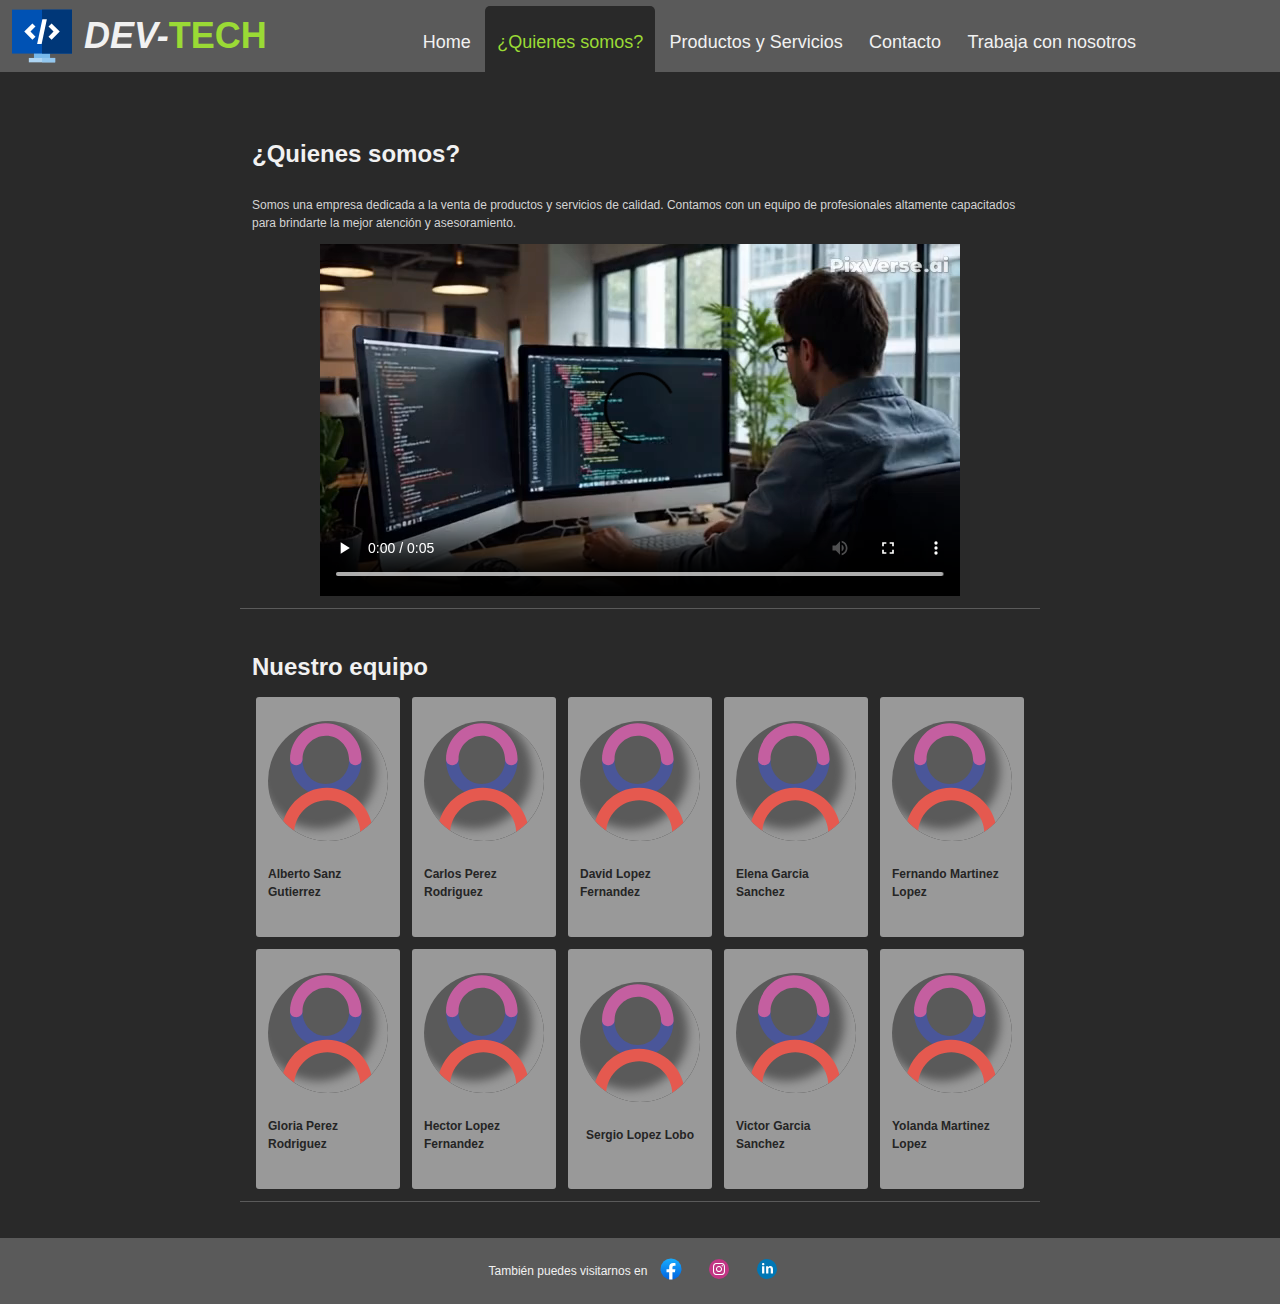
==== pages/about.html @ 68e8f536 "First commit" ====
<!DOCTYPE html>
<html>

<head>
	<title>Home</title>
	<link rel="stylesheet" type="text/css" href="../src/css/about.css" />
</head>

<body>
	<header>
		<div class="logo-container">
			<img class="logo" src="../src/img/logo.svg" alt="Logo" />
			<h1>DEV-<span>TECH</span></h1>
		</div>
		<nav>
			<ul>
				<li><a href="../index.html">Home</a></li>
				<li><a href="./about.html" active>¿Quienes somos?</a></li>
				<li><a href="./products.html">Productos y Servicios</a></li>
				<li><a href="./contact.html">Contacto</a></li>
				<li><a href="./work.html">Trabaja con nosotros</a></li>
			</ul>
		</nav>
	</header>
	<main>
		<div class="main-container">
			<article>
				<h1>¿Quienes somos?</h1>
				<p>
					Somos una empresa dedicada a la venta de productos y servicios de
					calidad. Contamos con un equipo de profesionales altamente
					capacitados para brindarte la mejor atención y asesoramiento.
				</p>
				<video src="../src/video/vid1.mp4" controls></video>
			</article>
			<article>
				<h1>Nuestro equipo</h1>
				<div class="image-colection">
					<div class="image-container">
						<img src="../src/img/about/user.svg" alt="Equipo" />
						<p>Alberto Sanz Gutierrez</p>
					</div>
					<div class="image-container">
						<img src="../src/img/about/user.svg" alt="Equipo" />
						<p>Carlos Perez Rodriguez</p>
					</div>
					<div class="image-container">
						<img src="../src/img/about/user.svg" alt="Equipo" />
						<p>David Lopez Fernandez</p>
					</div>
					<div class="image-container">
						<img src="../src/img/about/user.svg" alt="Equipo" />
						<p>Elena Garcia Sanchez</p>
					</div>
					<div class="image-container">
						<img src="../src/img/about/user.svg" alt="Equipo" />
						<p>Fernando Martinez Lopez</p>
					</div>
					<div class="image-container">
						<img src="../src/img/about/user.svg" alt="Equipo" />
						<p>Gloria Perez Rodriguez</p>
					</div>
					<div class="image-container">
						<img src="../src/img/about/user.svg" alt="Equipo" />
						<p>Hector Lopez Fernandez</p>
					</div>
					<div class="image-container">
						<img src="../src/img/about/user.svg" alt="Equipo" />
						<p>Sergio Lopez Lobo</p>
					</div>
					<div class="image-container">
						<img src="../src/img/about/user.svg" alt="Equipo" />
						<p>Victor Garcia Sanchez</p>
					</div>
					<div class="image-container">
						<img src="../src/img/about/user.svg" alt="Equipo" />
						<p>Yolanda Martinez Lopez</p>
					</div>
				</div>
			</article>
		</div>
	</main>
	<footer>
		<p>También puedes visitarnos en</p>
		<ul>
			<li>
				<a href="#" target="_blank"><img src="../src/img/facebook.svg" alt="Facebook" /></a>
			</li>
			<li>
				<a href="#" target="_blank"><img src="../src/img/instagram.svg" alt="Instagram" /></a>
			</li>
			<li>
				<a href="#" target="_blank"><img src="../src/img/linkedin.svg" alt="Linkedin" /></a>
			</li>
		</ul>
	</footer>
</body>

</html>
---- src/css/about.css ----
@import url('./main.css');

.main-container {
    margin: 2rem auto;
    display: flex;
    flex-direction: column;
    justify-content: center;
    align-items: center;
    gap: 1rem;
    padding: 1rem;
    width: 100%;
    height: 100%;
    max-width: 800px;
    &>article {
        display: flex;
        flex-direction: column;
        justify-content: start;
        align-items:flex-start;
        border-bottom: 1px solid var(--color-secondary);
        padding: 1rem;

        &>h1 {
            font-size: 2rem;
            font-weight: 700;
            color: var(--color-text-primary);
            margin-bottom: 1rem;
        }
        &>p {
            font-size: 1rem;
            font-weight: 400;
            color: var(--color-text-secondary);
            margin-bottom: 1rem;
        }
        
        &>video {
            align-self: center;
        }

        &>.image-colection {
            display: flex;
            flex-direction: row;
            justify-content: center;
            align-items: center;
            gap: 1rem;
            flex-wrap: wrap;
            .image-container {
                display: flex;
                flex-direction: column;
                justify-content: center;
                align-items: center;
                gap: 1rem;
                background-color: var(--color-tertiary);
                border-radius: 3px;
                padding: 1rem;
                height: 18rem;
                width: 10rem;

                img {
                    aspect-ratio: 1/1;
                    width: 100%;
                    background-color: var(--color-secondary);
                    box-shadow: inset -10px -10px 10px 2px var(--color-tertiary);
                    border-radius: 50%;
                }
                p {
                    justify-self: end;
                    font-size: 1rem;
                    font-weight: 900;
                    color: var(--color-text-tertiary);
                }
            }
        }
    }
}
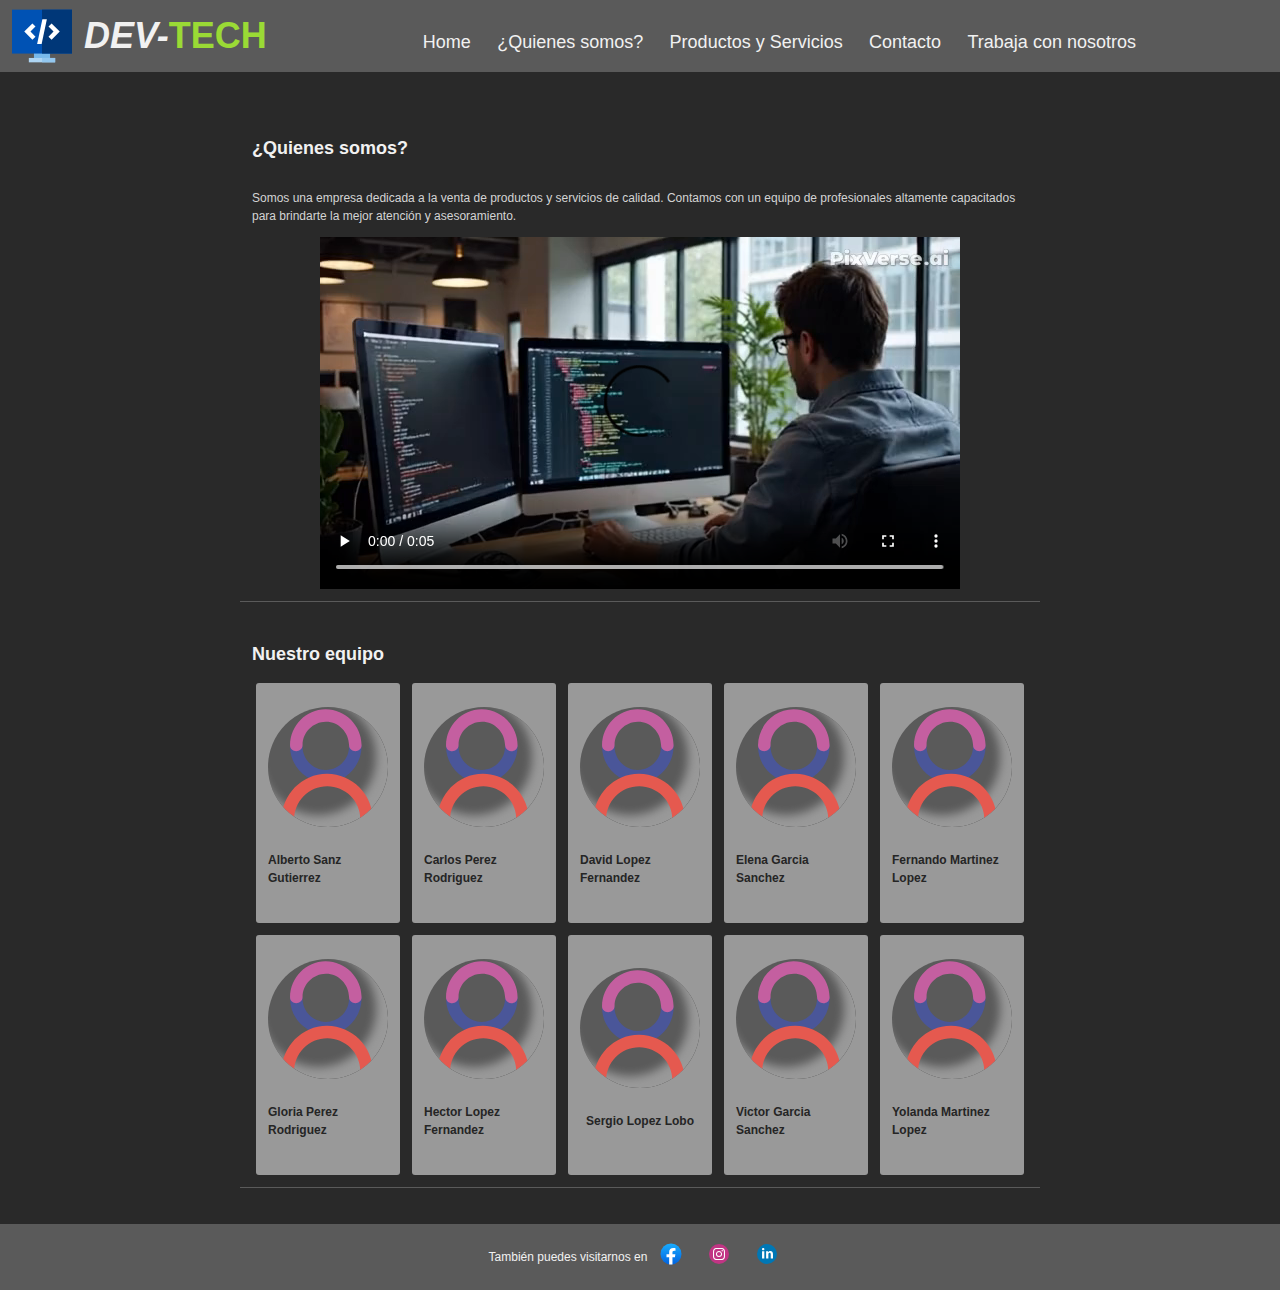
==== commit 766bf683: "fix: pass W3.org validator" ====
--- a/pages/about.html
+++ b/pages/about.html
@@ -1,21 +1,22 @@
 <!DOCTYPE html>
-<html>
+<html lang="es">
 
 <head>
+	<meta charset="UTF-8" >
 	<title>Home</title>
-	<link rel="stylesheet" type="text/css" href="../src/css/about.css" />
+	<link rel="stylesheet" type="text/css" href="../src/css/about.css" >
 </head>
 
 <body>
 	<header>
 		<div class="logo-container">
-			<img class="logo" src="../src/img/logo.svg" alt="Logo" />
+			<img class="logo" src="../src/img/logo.svg" alt="Logo" >
 			<h1>DEV-<span>TECH</span></h1>
 		</div>
 		<nav>
 			<ul>
 				<li><a href="../index.html">Home</a></li>
-				<li><a href="./about.html" active>¿Quienes somos?</a></li>
+				<li><a href="./about.html" class="active">¿Quienes somos?</a></li>
 				<li><a href="./products.html">Productos y Servicios</a></li>
 				<li><a href="./contact.html">Contacto</a></li>
 				<li><a href="./work.html">Trabaja con nosotros</a></li>
@@ -25,7 +26,7 @@
 	<main>
 		<div class="main-container">
 			<article>
-				<h1>¿Quienes somos?</h1>
+				<h2>¿Quienes somos?</h2>
 				<p>
 					Somos una empresa dedicada a la venta de productos y servicios de
 					calidad. Contamos con un equipo de profesionales altamente
@@ -34,46 +35,46 @@
 				<video src="../src/video/vid1.mp4" controls></video>
 			</article>
 			<article>
-				<h1>Nuestro equipo</h1>
+				<h2>Nuestro equipo</h2>
 				<div class="image-colection">
 					<div class="image-container">
-						<img src="../src/img/about/user.svg" alt="Equipo" />
+						<img src="../src/img/about/user.svg" alt="Equipo" >
 						<p>Alberto Sanz Gutierrez</p>
 					</div>
 					<div class="image-container">
-						<img src="../src/img/about/user.svg" alt="Equipo" />
+						<img src="../src/img/about/user.svg" alt="Equipo" >
 						<p>Carlos Perez Rodriguez</p>
 					</div>
 					<div class="image-container">
-						<img src="../src/img/about/user.svg" alt="Equipo" />
+						<img src="../src/img/about/user.svg" alt="Equipo" >
 						<p>David Lopez Fernandez</p>
 					</div>
 					<div class="image-container">
-						<img src="../src/img/about/user.svg" alt="Equipo" />
+						<img src="../src/img/about/user.svg" alt="Equipo" >
 						<p>Elena Garcia Sanchez</p>
 					</div>
 					<div class="image-container">
-						<img src="../src/img/about/user.svg" alt="Equipo" />
+						<img src="../src/img/about/user.svg" alt="Equipo" >
 						<p>Fernando Martinez Lopez</p>
 					</div>
 					<div class="image-container">
-						<img src="../src/img/about/user.svg" alt="Equipo" />
+						<img src="../src/img/about/user.svg" alt="Equipo" >
 						<p>Gloria Perez Rodriguez</p>
 					</div>
 					<div class="image-container">
-						<img src="../src/img/about/user.svg" alt="Equipo" />
+						<img src="../src/img/about/user.svg" alt="Equipo" >
 						<p>Hector Lopez Fernandez</p>
 					</div>
 					<div class="image-container">
-						<img src="../src/img/about/user.svg" alt="Equipo" />
+						<img src="../src/img/about/user.svg" alt="Equipo" >
 						<p>Sergio Lopez Lobo</p>
 					</div>
 					<div class="image-container">
-						<img src="../src/img/about/user.svg" alt="Equipo" />
+						<img src="../src/img/about/user.svg" alt="Equipo" >
 						<p>Victor Garcia Sanchez</p>
 					</div>
 					<div class="image-container">
-						<img src="../src/img/about/user.svg" alt="Equipo" />
+						<img src="../src/img/about/user.svg" alt="Equipo" >
 						<p>Yolanda Martinez Lopez</p>
 					</div>
 				</div>
@@ -84,13 +85,13 @@
 		<p>También puedes visitarnos en</p>
 		<ul>
 			<li>
-				<a href="#" target="_blank"><img src="../src/img/facebook.svg" alt="Facebook" /></a>
+				<a href="#" target="_blank"><img src="../src/img/facebook.svg" alt="Facebook" ></a>
 			</li>
 			<li>
-				<a href="#" target="_blank"><img src="../src/img/instagram.svg" alt="Instagram" /></a>
+				<a href="#" target="_blank"><img src="../src/img/instagram.svg" alt="Instagram" ></a>
 			</li>
 			<li>
-				<a href="#" target="_blank"><img src="../src/img/linkedin.svg" alt="Linkedin" /></a>
+				<a href="#" target="_blank"><img src="../src/img/linkedin.svg" alt="Linkedin" ></a>
 			</li>
 		</ul>
 	</footer>
